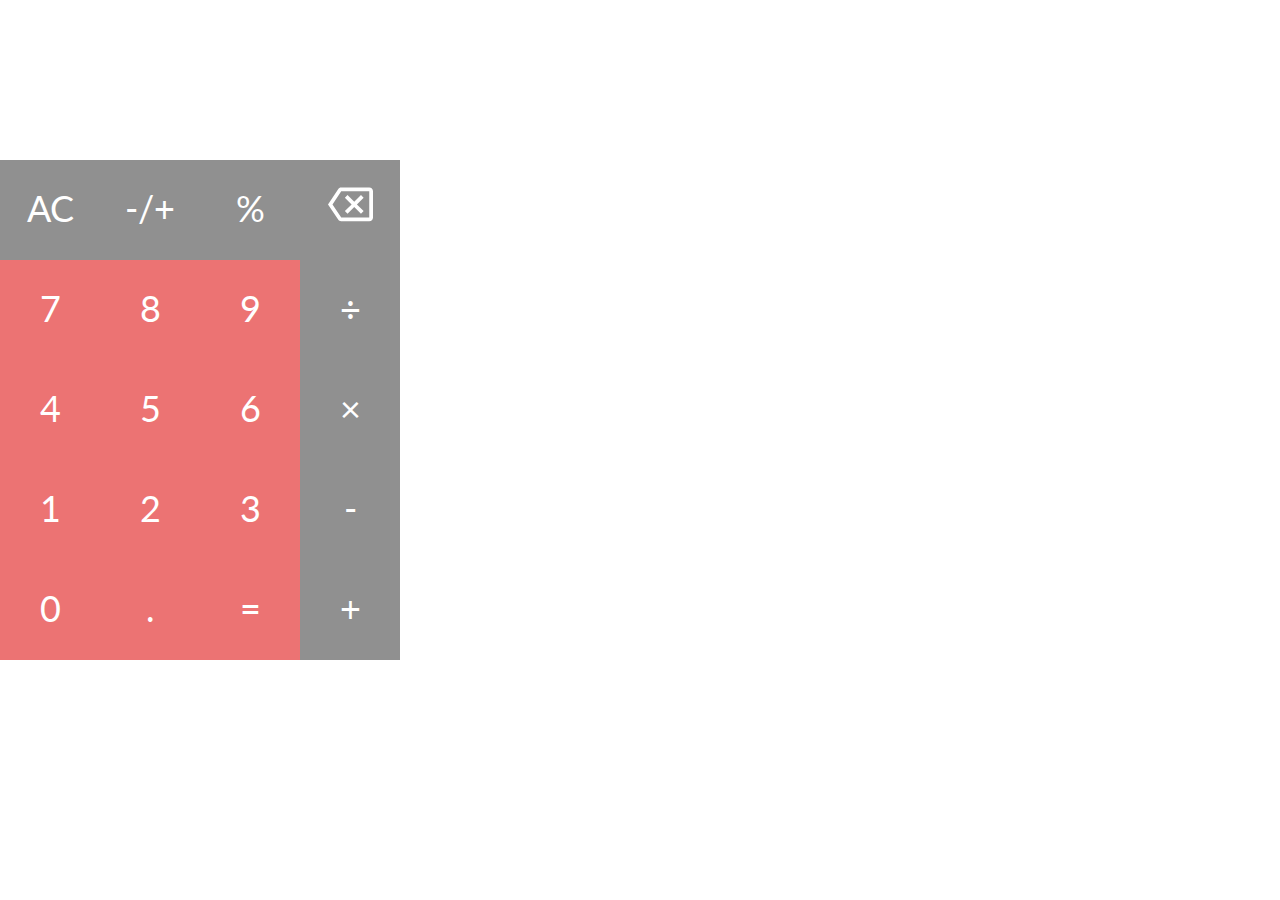
==== index.html @ cafbe81a "first commit" ====
<!DOCTYPE html>
<html lang="en">
<head>
    <meta charset="UTF-8">
    <meta name="description" content="Calculator for ID-280 Final">
    <meta name="author" content="Lili Wall">
    <title>Calculator for ID-280 Final</title>
    <link rel="stylesheet" href="assets/css/main.css">
</head>

<body>
   <main>
        <div id="calculator">
        <input id="display">

            <div id="flex-grid">
                <div class="top" data-type="manipulator">AC</div>
                <div class="button" data-type="number">7</div>
                <div class="button" data-type="number">4</div>
                <div class="button" data-type="number">1</div>
                <div class="button" data-type="number">0</div>
            </div>

            <div id="flex-grid">
                <div class="top" data-type="number">-/+</div>
                <div class="button" data-type="number">8</div>
                <div class="button" data-type="number">5</div>
                <div class="button" data-type="number">2</div>
                <div class="button" data-type="number">.</div>
            </div>

            <div id="flex-grid">
                <div class="top" data-type="number">%</div>
                <div class="button" data-type="number">9</div>
                <div class="button" data-type="number">6</div>
                <div class="button" data-type="number">3</div>
                <div class="button" data-type="evaluator">=</div>
            </div>

            <div id="flex-grid">
                <div class="top" data-type="manipulator">
                    <svg width="45" height="35" viewBox="0 0 45 34" fill="none" xmlns="http://www.w3.org/2000/svg">
                        <path d="M41.25 0H13.125C11.8313 0 10.8187 0.65625 10.1437 1.65L0 16.875L10.1437 32.0813C10.8187 33.075 11.8313 33.75 13.125 33.75H41.25C43.3125 33.75 45 32.0625 45 30V3.75C45 1.6875 43.3125 0 41.25 0ZM41.25 30H13.2563L4.5 16.875L13.2375 3.75H41.25V30ZM19.5187 26.25L26.25 19.5187L32.9813 26.25L35.625 23.6063L28.8937 16.875L35.625 10.1437L32.9813 7.5L26.25 14.2313L19.5187 7.5L16.875 10.1437L23.6063 16.875L16.875 23.6063L19.5187 26.25Z" fill="white" />
                    </svg>
                </div>
                <div class="top" data-type="operator">÷</div>
                <div class="top" data-type="operator">×</div>
                <div class="top" data-type="operator">-</div>
                <div class="top" data-type="operator">+</div>
            </div> 
                
    
       </div>
    </main>

    <script type="module" src="assets/js/app.js"></script>

</body>
</html>
---- assets/css/main.css ----
/* typography */
@import url('https://fonts.googleapis.com/css2?family=Lato:ital,wght@0,100;0,300;0,400;0,700;0,900;1,100;1,300;1,400;1,700;1,900&display=swap');

main, input {
    font-family: 'Lato', sans-serif;
    font-weight: 400;
    color: #ffffff;
}

body {
    margin: 0;
    padding: 0;
    border: 0;
    font-size: 36px;
}

/* flex-grid */
#flex-grid {
    display: inline-grid;
    float: left;
}

.top {
    flex: 1;
    width: 100px;
    height: 100px;
    line-height: 6rem;
    text-align: center;
    cursor: pointer; 
    background-color: #909090;
}

.top:hover {
    background-color: #6B6B6B;
}

.button {
    flex: 1;
    background-color: #EC7373;
    width: 100px;
    height: 100px;
    line-height: 6rem;
    text-align: center;
    cursor: pointer; 
}

.button:hover {
    background-color: #C85151;
}

#display {
  width: 100%;
  line-height: 10rem;
  text-align: right;
  padding: 0 1rem; 
  border: none;
}
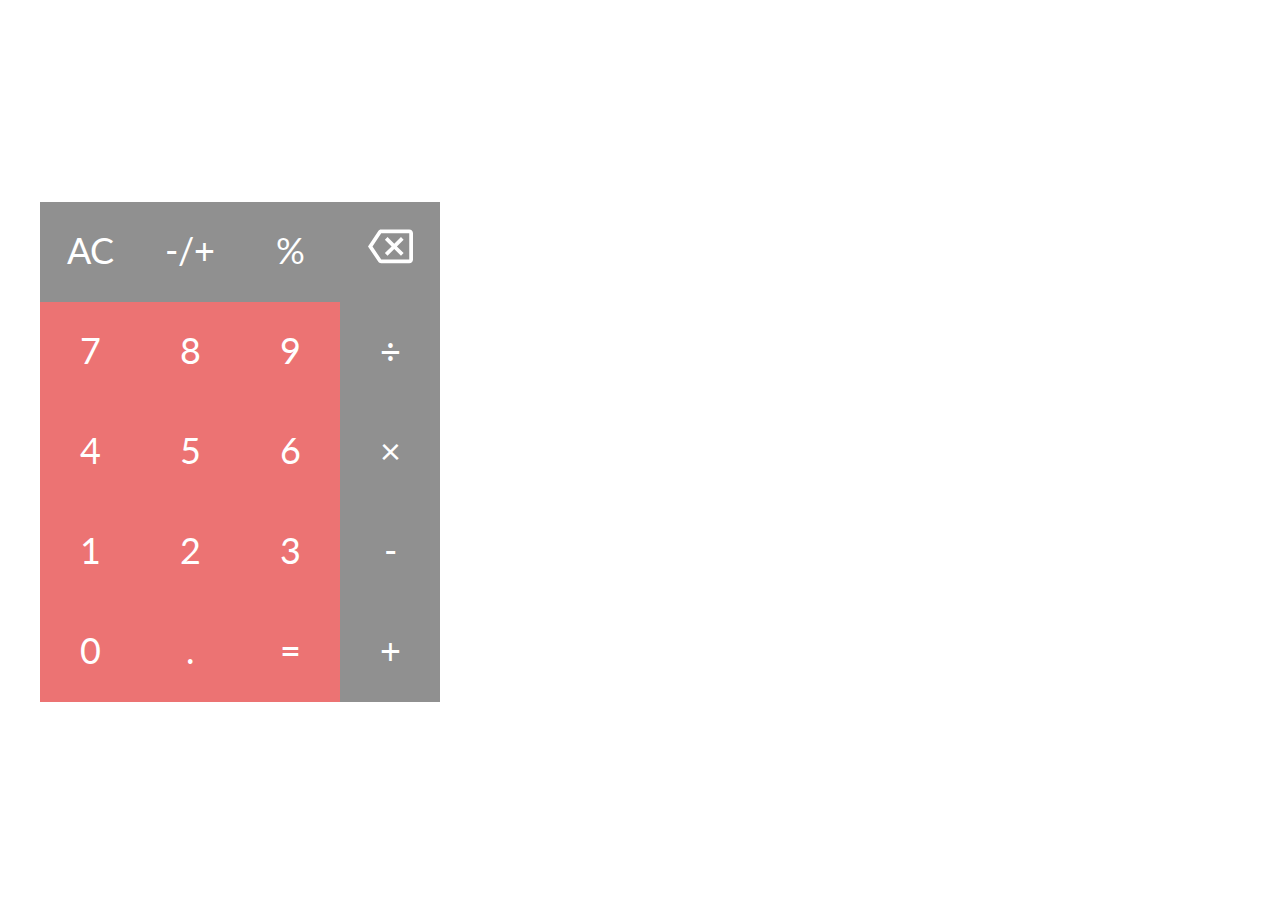
==== commit 8c80dc96: "added js" ====
--- a/index.html
+++ b/index.html
@@ -10,50 +10,50 @@
 
 <body>
    <main>
+
         <div id="calculator">
         <input id="display">
 
             <div id="flex-grid">
-                <div class="top" data-type="manipulator">AC</div>
-                <div class="button" data-type="number">7</div>
-                <div class="button" data-type="number">4</div>
-                <div class="button" data-type="number">1</div>
-                <div class="button" data-type="number">0</div>
+                <div class="top" data-action="clear">AC</div>
+                <div class="button" data-action=""="number">7</div>
+                <div class="button" data-action="number">4</div>
+                <div class="button" data-action="number">1</div>
+                <div class="button" data-action="number">0</div>
             </div>
 
             <div id="flex-grid">
-                <div class="top" data-type="number">-/+</div>
-                <div class="button" data-type="number">8</div>
-                <div class="button" data-type="number">5</div>
-                <div class="button" data-type="number">2</div>
-                <div class="button" data-type="number">.</div>
+                <div class="top" data-action="negative">-/+</div>
+                <div class="button" data-action="number">8</div>
+                <div class="button" data-action="number">5</div>
+                <div class="button" data-action="number">2</div>
+                <div class="button" data-action="number">.</div>
             </div>
 
             <div id="flex-grid">
-                <div class="top" data-type="number">%</div>
-                <div class="button" data-type="number">9</div>
-                <div class="button" data-type="number">6</div>
-                <div class="button" data-type="number">3</div>
-                <div class="button" data-type="evaluator">=</div>
+                <div class="top" data-action="percentage">%</div>
+                <div class="button" data-action="number">9</div>
+                <div class="button" data-action="number">6</div>
+                <div class="button" data-action="number">3</div>
+                <div class="button" data-action="evaluate">=</div>
             </div>
 
             <div id="flex-grid">
-                <div class="top" data-type="manipulator">
+                <div class="top" data-action="delete">
                     <svg width="45" height="35" viewBox="0 0 45 34" fill="none" xmlns="http://www.w3.org/2000/svg">
                         <path d="M41.25 0H13.125C11.8313 0 10.8187 0.65625 10.1437 1.65L0 16.875L10.1437 32.0813C10.8187 33.075 11.8313 33.75 13.125 33.75H41.25C43.3125 33.75 45 32.0625 45 30V3.75C45 1.6875 43.3125 0 41.25 0ZM41.25 30H13.2563L4.5 16.875L13.2375 3.75H41.25V30ZM19.5187 26.25L26.25 19.5187L32.9813 26.25L35.625 23.6063L28.8937 16.875L35.625 10.1437L32.9813 7.5L26.25 14.2313L19.5187 7.5L16.875 10.1437L23.6063 16.875L16.875 23.6063L19.5187 26.25Z" fill="white" />
                     </svg>
                 </div>
-                <div class="top" data-type="operator">÷</div>
-                <div class="top" data-type="operator">×</div>
-                <div class="top" data-type="operator">-</div>
-                <div class="top" data-type="operator">+</div>
+                <div class="top" data-action="divide">÷</div>
+                <div class="top" data-action="multiply">×</div>
+                <div class="top" data-action="subtract">-</div>
+                <div class="top" data-action="add">+</div>
             </div> 
-                
-    
+
        </div>
     </main>
 
-    <script type="module" src="assets/js/app.js"></script>
+    <script src="assets/js/app.js"></script>
 
 </body>
 </html>--- a/assets/css/main.css
+++ b/assets/css/main.css
@@ -4,13 +4,17 @@
 main, input {
     font-family: 'Lato', sans-serif;
     font-weight: 400;
+    color: #000000;
+}
+
+#flex-grid {
     color: #ffffff;
 }
 
 body {
-    margin: 0;
-    padding: 0;
-    border: 0;
+    margin: 20px;
+    padding: 20px;
+    border: 20px;
     font-size: 36px;
 }
 
@@ -49,11 +53,18 @@
 }
 
 #display {
-  width: 100%;
-  line-height: 10rem;
-  text-align: right;
-  padding: 0 1rem; 
+  width: 400px;
+  height:160px;
+  text-align: right; 
   border: none;
+  position: bottom left;
+  color: black;
+  font-size: 48px;
+  font-family: 'Lato', sans-serif;
+}
+
+input {
+    display: block;
 }
   
 
